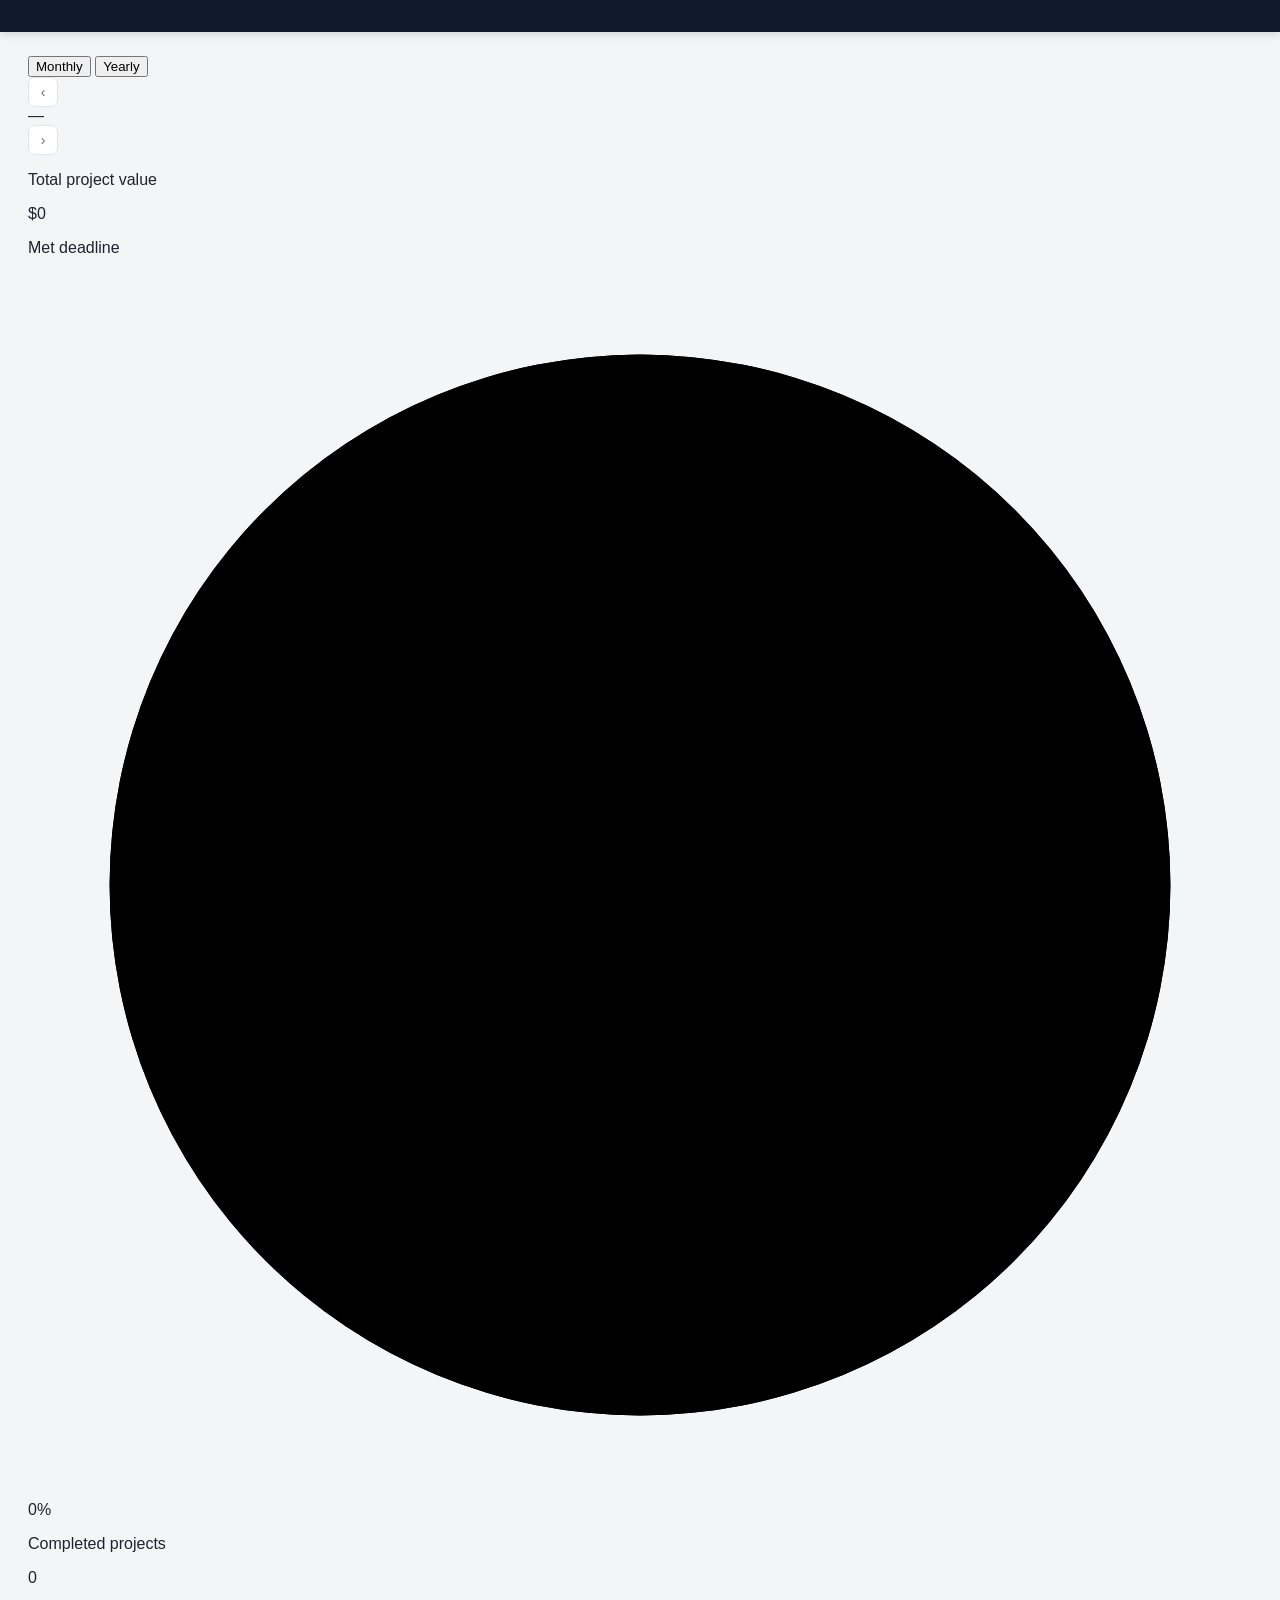
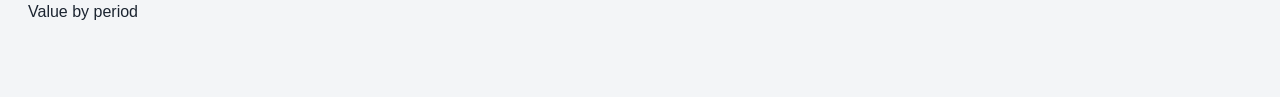
==== public/analytics.html @ de7d8cc8 "Create analytics.html" ====
<!DOCTYPE html>
<html lang="en">
<head>
<meta charset="UTF-8">
<meta name="viewport" content="width=device-width, initial-scale=1.0">
<title>Analytics — Site Control</title>
<link rel="stylesheet" href="style.css">
</head>
<body data-page="analytics">

<header class="topbar" id="headerRoot"></header>

<main class="analytics-main">

  <div class="analytics-controls">
    <div class="segmented">
      <button class="segmented-btn active" data-scope="month">Monthly</button>
      <button class="segmented-btn" data-scope="year">Yearly</button>
    </div>
    <div class="period-nav">
      <button id="btnPrev" class="icon-btn" title="Previous">‹</button>
      <span id="periodLabel" class="period-label">—</span>
      <button id="btnNext" class="icon-btn" title="Next">›</button>
    </div>
  </div>

  <div class="analytics-headline">
    <div class="headline-card">
      <p class="headline-label">Total project value</p>
      <p class="headline-number" id="numValue">$0</p>
    </div>
    <div class="headline-card">
      <p class="headline-label">Met deadline</p>
      <div class="ring-wrap">
        <svg viewBox="0 0 120 120" class="ring-svg">
          <circle cx="60" cy="60" r="52" class="ring-bg"></circle>
          <circle cx="60" cy="60" r="52" class="ring-fg" id="ringFg"></circle>
        </svg>
        <span class="ring-number" id="numPercent">0%</span>
      </div>
    </div>
    <div class="headline-card">
      <p class="headline-label">Completed projects</p>
      <p class="headline-number" id="numCount">0</p>
    </div>
  </div>

  <div class="chart-card">
    <p class="chart-title" id="chartTitle">Value by period</p>
    <div class="bar-chart" id="barChart"></div>
  </div>

</main>

<footer id="footerRoot" class="site-footer"></footer>

<script src="common.js"></script>
<script src="analytics.js"></script>
</body>
</html>
---- public/style.css ----
:root{
  --navy: #0F1B2D;
  --navy-2: #16273F;
  --teal: #0E7C86;
  --teal-dark: #0A5F67;
  --bg: #F3F5F7;
  --card: #FFFFFF;
  --border: #E1E4E9;
  --text: #1B2430;
  --muted: #6B7480;
  --green: #1E9E5A;
  --green-dark: #157A45;
  --red: #D64545;
  --red-dark: #AC3434;
  --orange: #F0A202;
  --danger: #E23D3D;
  --mono: 'JetBrains Mono', 'SFMono-Regular', Consolas, monospace;
}

*{box-sizing:border-box;}
html,body{margin:0;padding:0;}
body{
  background:var(--bg);
  color:var(--text);
  font-family:'Inter', -apple-system, BlinkMacSystemFont, 'Segoe UI', sans-serif;
  min-height:100vh;
}

/* ---------- topbar ---------- */
.topbar{
  background:var(--navy);
  color:#fff;
  display:flex;
  align-items:center;
  justify-content:space-between;
  padding:16px 28px;
  position:sticky;
  top:0;
  z-index:20;
  box-shadow:0 2px 10px rgba(0,0,0,.15);
}
.topbar-left{display:flex; align-items:center; gap:14px;}
.topbar-mark{
  width:38px; height:38px;
  border-radius:9px;
  background:linear-gradient(135deg, var(--teal), var(--teal-dark));
  display:flex; align-items:center; justify-content:center;
  font-weight:700; font-size:13px; letter-spacing:.5px;
}
.topbar h1{margin:0; font-size:18px; font-weight:600;}
.topbar-sub{margin:0; font-size:12.5px; color:#9FB0C3;}

/* ---------- buttons (general) ---------- */
.btn{
  font-family:inherit;
  font-size:13.5px;
  font-weight:600;
  padding:9px 18px;
  border-radius:8px;
  border:1px solid transparent;
  cursor:pointer;
  transition:transform .06s ease, box-shadow .15s ease, background .15s ease;
}
.btn:active{transform:translateY(1px);}
.btn-primary{
  background:linear-gradient(180deg, #12939F, var(--teal-dark));
  color:#fff;
  box-shadow:0 2px 0 rgba(0,0,0,.15), 0 4px 10px rgba(14,124,134,.35);
}
.btn-primary:hover{filter:brightness(1.06);}
.btn-ghost{
  background:#fff;
  color:var(--text);
  border-color:var(--border);
}
.btn-ghost:hover{background:#F7F8FA;}
.btn-danger-ghost{
  background:#fff;
  color:var(--danger);
  border-color:#F3C6C6;
}
.btn-danger-ghost:hover{background:#FFF3F3;}

/* ---------- table ---------- */
main{padding:24px 28px 60px;}
.table-wrap{
  background:var(--card);
  border:1px solid var(--border);
  border-radius:12px;
  overflow-x:auto;
  box-shadow:0 1px 3px rgba(16,24,40,.04);
}
table{border-collapse:collapse; width:100%; min-width:1180px;}
thead th{
  text-align:left;
  font-size:11.5px;
  font-weight:700;
  color:var(--muted);
  letter-spacing:.02em;
  padding:12px 14px;
  border-bottom:1px solid var(--border);
  background:#FAFBFC;
  white-space:nowrap;
}
tbody td{
  padding:12px 14px;
  border-bottom:1px solid var(--border);
  font-size:13.5px;
  vertical-align:middle;
}
tbody tr:last-child td{border-bottom:none;}
tbody tr:hover{background:#FAFBFD;}
.col-address{max-width:220px;}
.col-comment{max-width:220px;}
.cell-truncate{
  overflow:hidden; text-overflow:ellipsis; white-space:nowrap; display:block; max-width:220px;
}
.mono{font-family:var(--mono); font-variant-numeric:tabular-nums;}

.stage-pill{
  display:inline-block;
  padding:3px 10px;
  border-radius:20px;
  font-size:11.5px;
  font-weight:600;
  background:#EAF1FB;
  color:#2B5B9E;
  white-space:nowrap;
}

/* remaining-time cell colour states */
.remain-cell{
  font-family:var(--mono);
  font-weight:600;
  font-size:13px;
  padding:5px 9px;
  border-radius:6px;
  display:inline-block;
  white-space:nowrap;
}
.remain-ok{background:transparent; color:var(--text);}
.remain-warn{background:#FDEBC8; color:#8A5A00;}
.remain-danger{background:#FBD3D3; color:#8C1F1F;}
.remain-overdue{background:var(--danger); color:#fff;}
.remain-na{color:var(--muted);}

/* status text */
.status-text{font-size:12.5px; font-weight:600;}
.status-running{color:var(--green-dark);}
.status-hold{color:var(--red-dark);}
.status-overdue{color:var(--danger);}
.status-muted{color:var(--muted);}

/* ---------- start / hold toggle buttons ---------- */
.action-pair{display:flex; gap:8px;}
.toggle-btn{
  width:64px;
  padding:7px 0;
  font-size:11.5px;
  font-weight:700;
  letter-spacing:.02em;
  border-radius:7px;
  cursor:pointer;
  border:1px solid transparent;
  transition:transform .06s ease, box-shadow .15s ease, filter .15s ease;
  text-transform:uppercase;
}
.toggle-btn:active{transform:translateY(1px);}

.btn-start{
  background:#E7F5EC;
  color:#1E9E5A;
  border-color:#BFE6CC;
}
.btn-start.active{
  background:linear-gradient(180deg, #27B96A, var(--green-dark));
  color:#fff;
  box-shadow:0 2px 0 rgba(0,0,0,.15), 0 0 0 3px rgba(30,158,90,.18);
}
.btn-hold{
  background:#FBEAEA;
  color:#D64545;
  border-color:#F3C6C6;
}
.btn-hold.active{
  background:linear-gradient(180deg, #E75454, var(--red-dark));
  color:#fff;
  box-shadow:0 2px 0 rgba(0,0,0,.15), 0 0 0 3px rgba(214,69,69,.18);
}

.row-actions{display:flex; gap:6px; justify-content:flex-end;}
.icon-btn{
  width:30px; height:30px;
  border-radius:7px;
  border:1px solid var(--border);
  background:#fff;
  cursor:pointer;
  display:flex; align-items:center; justify-content:center;
  font-size:14px;
  color:var(--muted);
  transition:background .15s ease, color .15s ease;
}
.icon-btn:hover{background:#F0F2F5; color:var(--text);}

.error-banner{
  position:fixed;
  top:0; left:0; right:0;
  background:var(--danger);
  color:#fff;
  text-align:center;
  font-size:13px;
  font-weight:600;
  padding:9px;
  z-index:200;
  display:none;
}

.empty-state{
  text-align:center;
  color:var(--muted);
  padding:40px 20px;
  font-size:14px;
}

/* ---------- modals ---------- */
.modal-backdrop{
  display:none;
  position:fixed; inset:0;
  background:rgba(15,27,45,.45);
  align-items:center; justify-content:center;
  z-index:100;
  padding:20px;
}
.modal-backdrop.open{display:flex;}
.modal{
  background:#fff;
  border-radius:14px;
  width:100%;
  max-width:440px;
  max-height:88vh;
  overflow-y:auto;
  box-shadow:0 20px 60px rgba(15,27,45,.35);
}
.modal-wide{max-width:640px;}
.modal-head{
  display:flex; align-items:center; justify-content:space-between;
  padding:18px 22px;
  border-bottom:1px solid var(--border);
  position:sticky; top:0; background:#fff; z-index:2;
}
.modal-head h2{margin:0; font-size:16px; font-weight:700;}
.modal-close{
  background:none; border:none; font-size:22px; line-height:1;
  color:var(--muted); cursor:pointer; padding:4px;
}
.modal-close:hover{color:var(--text);}

form{padding:20px 22px;}
form label{
  display:block;
  font-size:12.5px;
  font-weight:600;
  color:var(--muted);
  margin-bottom:14px;
}
form input, form select, form textarea{
  display:block;
  width:100%;
  margin-top:6px;
  padding:9px 11px;
  font-size:13.5px;
  font-family:inherit;
  border:1px solid var(--border);
  border-radius:8px;
  color:var(--text);
  background:#fff;
}
form input:focus, form select:focus, form textarea:focus{
  outline:none;
  border-color:var(--teal);
  box-shadow:0 0 0 3px rgba(14,124,134,.15);
}
.modal-actions{
  display:flex; justify-content:flex-end; gap:10px; margin-top:6px;
}
.modal-actions-split{
  justify-content:space-between;
  align-items:center;
}

/* ---------- history modal ---------- */
.history-body{padding:20px 22px;}
.history-empty{color:var(--muted); font-size:13.5px; text-align:center; padding:30px 0;}
.history-item{
  display:flex; gap:12px;
  padding:10px 0;
  border-bottom:1px solid #F0F1F3;
}
.history-item:last-child{border-bottom:none;}
.history-dot{
  width:10px; height:10px; border-radius:50%;
  margin-top:4px; flex-shrink:0;
}
.dot-start{background:var(--green);}
.dot-hold{background:var(--red);}
.dot-comment{background:#7C9CDB;}
.dot-clear{background:#B7BDC6;}
.dot-created{background:var(--teal);}
.history-content{flex:1;}
.history-type{font-size:12.5px; font-weight:700;}
.history-time{font-size:11.5px; color:var(--muted); font-family:var(--mono);}
.history-detail{font-size:12.5px; color:var(--text); margin-top:2px;}

@media (max-width: 720px){
  .topbar{padding:14px 16px;}
  main{padding:16px;}
}
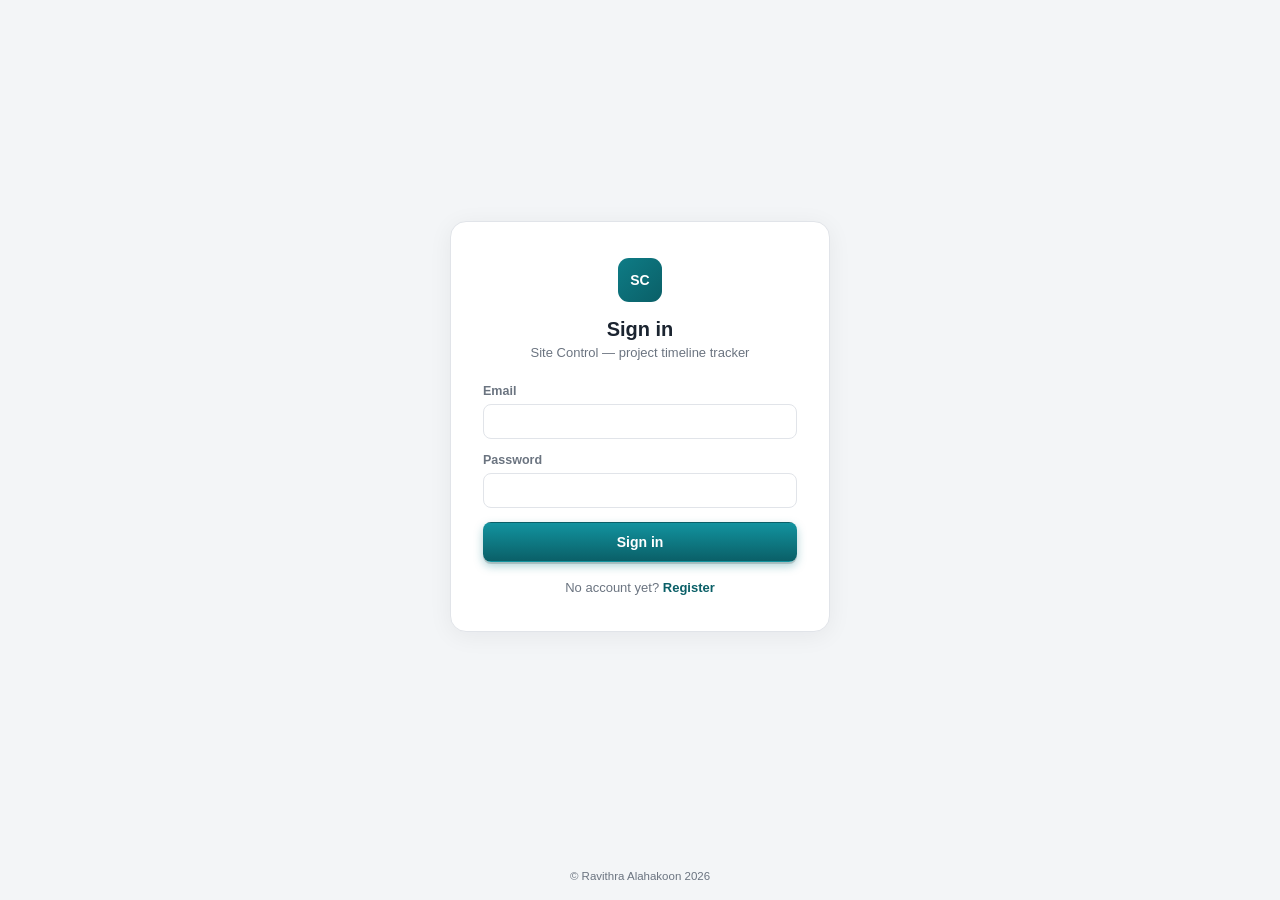
==== commit c3008ea5: "Update analytics.html" ====
--- a/public/analytics.html
+++ b/public/analytics.html
@@ -50,6 +50,23 @@
     <div class="bar-chart" id="barChart"></div>
   </div>
 
+  <div class="chart-card stage-chart-card">
+    <div class="stage-chart-head">
+      <p class="chart-title" style="margin:0;">Completion rate by stage</p>
+      <div class="segmented">
+        <button class="segmented-btn range-btn" data-months="6">6mo</button>
+        <button class="segmented-btn range-btn active" data-months="12">12mo</button>
+        <button class="segmented-btn range-btn" data-months="24">24mo</button>
+      </div>
+    </div>
+    <div class="stage-chart-body">
+      <div class="stage-chart-svg-wrap">
+        <svg id="stageChartSvg" viewBox="0 0 900 320" class="stage-line-svg" preserveAspectRatio="xMinYMid meet"></svg>
+      </div>
+      <div class="stage-toggles" id="stageToggles"></div>
+    </div>
+  </div>
+
 </main>
 
 <footer id="footerRoot" class="site-footer"></footer>
--- a/public/style.css
+++ b/public/style.css
@@ -24,6 +24,8 @@
   color:var(--text);
   font-family:'Inter', -apple-system, BlinkMacSystemFont, 'Segoe UI', sans-serif;
   min-height:100vh;
+  display:flex;
+  flex-direction:column;
 }
 
 /* ---------- topbar ---------- */
@@ -33,22 +35,45 @@
   display:flex;
   align-items:center;
   justify-content:space-between;
-  padding:16px 28px;
+  gap:20px;
+  padding:14px 28px;
   position:sticky;
   top:0;
   z-index:20;
   box-shadow:0 2px 10px rgba(0,0,0,.15);
-}
-.topbar-left{display:flex; align-items:center; gap:14px;}
+  flex-wrap:wrap;
+}
+.topbar-left{display:flex; align-items:center; gap:12px;}
 .topbar-mark{
-  width:38px; height:38px;
+  width:36px; height:36px;
   border-radius:9px;
   background:linear-gradient(135deg, var(--teal), var(--teal-dark));
   display:flex; align-items:center; justify-content:center;
   font-weight:700; font-size:13px; letter-spacing:.5px;
-}
-.topbar h1{margin:0; font-size:18px; font-weight:600;}
-.topbar-sub{margin:0; font-size:12.5px; color:#9FB0C3;}
+  flex-shrink:0;
+}
+.profile-block{display:flex; flex-direction:column; line-height:1.25;}
+.profile-email{font-size:12.5px; color:#DCE6F0; font-weight:600;}
+.link-btn{
+  background:none; border:none; padding:0;
+  font-size:11.5px; color:#9FB0C3; cursor:pointer; text-align:left;
+}
+.link-btn:hover{color:#fff; text-decoration:underline;}
+
+.topnav{display:flex; gap:6px;}
+.topnav-link{
+  color:#B9C6D6;
+  text-decoration:none;
+  font-size:13.5px;
+  font-weight:600;
+  padding:8px 14px;
+  border-radius:7px;
+  transition:background .15s ease, color .15s ease;
+}
+.topnav-link:hover{background:rgba(255,255,255,.08); color:#fff;}
+.topnav-link.active{background:rgba(14,124,134,.35); color:#fff;}
+
+.topbar-right{display:flex; align-items:center;}
 
 /* ---------- buttons (general) ---------- */
 .btn{
@@ -68,6 +93,7 @@
   box-shadow:0 2px 0 rgba(0,0,0,.15), 0 4px 10px rgba(14,124,134,.35);
 }
 .btn-primary:hover{filter:brightness(1.06);}
+.btn-block{width:100%; padding:11px 18px; font-size:14px;}
 .btn-ghost{
   background:#fff;
   color:var(--text);
@@ -81,8 +107,8 @@
 }
 .btn-danger-ghost:hover{background:#FFF3F3;}
 
-/* ---------- table ---------- */
-main{padding:24px 28px 60px;}
+/* ---------- main / table ---------- */
+main{padding:24px 28px 40px; flex:1;}
 .table-wrap{
   background:var(--card);
   border:1px solid var(--border);
@@ -128,6 +154,12 @@
   white-space:nowrap;
 }
 
+@keyframes rowFlash{
+  0%{background:#D8F3E2;}
+  100%{background:transparent;}
+}
+.row-flash td{animation:rowFlash 2.2s ease;}
+
 /* remaining-time cell colour states */
 .remain-cell{
   font-family:var(--mono);
@@ -144,7 +176,6 @@
 .remain-overdue{background:var(--danger); color:#fff;}
 .remain-na{color:var(--muted);}
 
-/* status text */
 .status-text{font-size:12.5px; font-weight:600;}
 .status-running{color:var(--green-dark);}
 .status-hold{color:var(--red-dark);}
@@ -166,22 +197,13 @@
   text-transform:uppercase;
 }
 .toggle-btn:active{transform:translateY(1px);}
-
-.btn-start{
-  background:#E7F5EC;
-  color:#1E9E5A;
-  border-color:#BFE6CC;
-}
+.btn-start{background:#E7F5EC; color:#1E9E5A; border-color:#BFE6CC;}
 .btn-start.active{
   background:linear-gradient(180deg, #27B96A, var(--green-dark));
   color:#fff;
   box-shadow:0 2px 0 rgba(0,0,0,.15), 0 0 0 3px rgba(30,158,90,.18);
 }
-.btn-hold{
-  background:#FBEAEA;
-  color:#D64545;
-  border-color:#F3C6C6;
-}
+.btn-hold{background:#FBEAEA; color:#D64545; border-color:#F3C6C6;}
 .btn-hold.active{
   background:linear-gradient(180deg, #E75454, var(--red-dark));
   color:#fff;
@@ -199,108 +221,71 @@
   font-size:14px;
   color:var(--muted);
   transition:background .15s ease, color .15s ease;
+  flex-shrink:0;
 }
 .icon-btn:hover{background:#F0F2F5; color:var(--text);}
-
-.error-banner{
-  position:fixed;
-  top:0; left:0; right:0;
-  background:var(--danger);
-  color:#fff;
-  text-align:center;
-  font-size:13px;
-  font-weight:600;
-  padding:9px;
-  z-index:200;
-  display:none;
-}
-
-.empty-state{
-  text-align:center;
-  color:var(--muted);
-  padding:40px 20px;
-  font-size:14px;
-}
+.icon-btn-close:hover{background:#E7F5EC; color:var(--green-dark); border-color:#BFE6CC;}
+.icon-btn-danger:hover{background:#FBEAEA; color:var(--danger); border-color:#F3C6C6;}
+
+.empty-state{text-align:center; color:var(--muted); padding:40px 20px; font-size:14px;}
+
+/* ---------- Completed page ---------- */
+.col-value{white-space:nowrap;}
+.row-on-time td{background:#EAF7EF;}
+.row-late td{background:#FCEAEA;}
+.badge{
+  display:inline-block; padding:3px 10px; border-radius:20px;
+  font-size:11.5px; font-weight:700;
+}
+.badge-good{background:#CDEFDA; color:#157A45;}
+.badge-bad{background:#F7CFCF; color:#8C1F1F;}
+.value-cell{display:flex; align-items:center; gap:8px; white-space:nowrap;}
+.value-display{font-family:var(--mono); font-weight:600;}
+.value-input{
+  width:110px; padding:5px 8px; border:1px solid var(--teal); border-radius:6px;
+  font-family:var(--mono); font-size:13px;
+}
+.value-save-btn:hover{background:#E7F5EC; color:var(--green-dark);}
+.value-cancel-btn:hover{background:#FBEAEA; color:var(--danger);}
 
 /* ---------- modals ---------- */
 .modal-backdrop{
-  display:none;
-  position:fixed; inset:0;
-  background:rgba(15,27,45,.45);
-  align-items:center; justify-content:center;
-  z-index:100;
-  padding:20px;
+  display:none; position:fixed; inset:0; background:rgba(15,27,45,.45);
+  align-items:center; justify-content:center; z-index:100; padding:20px;
 }
 .modal-backdrop.open{display:flex;}
 .modal{
-  background:#fff;
-  border-radius:14px;
-  width:100%;
-  max-width:440px;
-  max-height:88vh;
-  overflow-y:auto;
-  box-shadow:0 20px 60px rgba(15,27,45,.35);
+  background:#fff; border-radius:14px; width:100%; max-width:440px;
+  max-height:88vh; overflow-y:auto; box-shadow:0 20px 60px rgba(15,27,45,.35);
 }
 .modal-wide{max-width:640px;}
 .modal-head{
   display:flex; align-items:center; justify-content:space-between;
-  padding:18px 22px;
-  border-bottom:1px solid var(--border);
+  padding:18px 22px; border-bottom:1px solid var(--border);
   position:sticky; top:0; background:#fff; z-index:2;
 }
 .modal-head h2{margin:0; font-size:16px; font-weight:700;}
-.modal-close{
-  background:none; border:none; font-size:22px; line-height:1;
-  color:var(--muted); cursor:pointer; padding:4px;
-}
+.modal-close{background:none; border:none; font-size:22px; line-height:1; color:var(--muted); cursor:pointer; padding:4px;}
 .modal-close:hover{color:var(--text);}
+.modal-note{font-size:13px; color:var(--muted); margin:0 0 16px;}
 
 form{padding:20px 22px;}
-form label{
-  display:block;
-  font-size:12.5px;
-  font-weight:600;
-  color:var(--muted);
-  margin-bottom:14px;
-}
+form label{display:block; font-size:12.5px; font-weight:600; color:var(--muted); margin-bottom:14px;}
 form input, form select, form textarea{
-  display:block;
-  width:100%;
-  margin-top:6px;
-  padding:9px 11px;
-  font-size:13.5px;
-  font-family:inherit;
-  border:1px solid var(--border);
-  border-radius:8px;
-  color:var(--text);
-  background:#fff;
+  display:block; width:100%; margin-top:6px; padding:9px 11px; font-size:13.5px;
+  font-family:inherit; border:1px solid var(--border); border-radius:8px; color:var(--text); background:#fff;
 }
 form input:focus, form select:focus, form textarea:focus{
-  outline:none;
-  border-color:var(--teal);
-  box-shadow:0 0 0 3px rgba(14,124,134,.15);
-}
-.modal-actions{
-  display:flex; justify-content:flex-end; gap:10px; margin-top:6px;
-}
-.modal-actions-split{
-  justify-content:space-between;
-  align-items:center;
-}
-
-/* ---------- history modal ---------- */
+  outline:none; border-color:var(--teal); box-shadow:0 0 0 3px rgba(14,124,134,.15);
+}
+.modal-actions{display:flex; justify-content:flex-end; gap:10px; margin-top:6px;}
+.modal-actions-split{justify-content:space-between; align-items:center;}
+
 .history-body{padding:20px 22px;}
 .history-empty{color:var(--muted); font-size:13.5px; text-align:center; padding:30px 0;}
-.history-item{
-  display:flex; gap:12px;
-  padding:10px 0;
-  border-bottom:1px solid #F0F1F3;
-}
+.history-item{display:flex; gap:12px; padding:10px 0; border-bottom:1px solid #F0F1F3;}
 .history-item:last-child{border-bottom:none;}
-.history-dot{
-  width:10px; height:10px; border-radius:50%;
-  margin-top:4px; flex-shrink:0;
-}
+.history-dot{width:10px; height:10px; border-radius:50%; margin-top:4px; flex-shrink:0;}
 .dot-start{background:var(--green);}
 .dot-hold{background:var(--red);}
 .dot-comment{background:#7C9CDB;}
@@ -311,7 +296,101 @@
 .history-time{font-size:11.5px; color:var(--muted); font-family:var(--mono);}
 .history-detail{font-size:12.5px; color:var(--text); margin-top:2px;}
 
+/* ---------- auth pages ---------- */
+.auth-body{align-items:center; justify-content:center;}
+.auth-wrap{flex:1; display:flex; align-items:center; justify-content:center; padding:24px; width:100%;}
+.auth-card{
+  background:#fff; border:1px solid var(--border); border-radius:16px;
+  padding:36px 32px; width:100%; max-width:380px; text-align:center;
+  box-shadow:0 4px 24px rgba(16,24,40,.06);
+}
+.auth-mark{
+  width:44px; height:44px; margin:0 auto 16px; border-radius:11px;
+  background:linear-gradient(135deg, var(--teal), var(--teal-dark));
+  color:#fff; display:flex; align-items:center; justify-content:center;
+  font-weight:700; font-size:14px;
+}
+.auth-card h1{margin:0 0 4px; font-size:20px;}
+.auth-sub{margin:0 0 24px; font-size:13px; color:var(--muted);}
+.auth-card form{padding:0; text-align:left;}
+.auth-error{
+  background:#FBEAEA; color:#8C1F1F; font-size:12.5px; padding:10px 12px;
+  border-radius:8px; margin-bottom:16px; text-align:left;
+}
+.auth-switch{margin:18px 0 0; font-size:13px; color:var(--muted);}
+.auth-switch a{color:var(--teal-dark); font-weight:600; text-decoration:none;}
+.auth-switch a:hover{text-decoration:underline;}
+
+/* ---------- footer ---------- */
+.site-footer{
+  text-align:center; padding:18px 20px; color:var(--muted); font-size:11.5px;
+}
+.site-footer p{margin:0;}
+
+/* ---------- error banner ---------- */
+.error-banner{
+  position:fixed; top:0; left:0; right:0; background:var(--danger); color:#fff;
+  text-align:center; font-size:13px; font-weight:600; padding:9px; z-index:200; display:none;
+}
+
+/* ---------- analytics page ---------- */
+.analytics-main{max-width:960px; margin:0 auto; padding:32px 24px 40px;}
+.analytics-controls{
+  display:flex; align-items:center; justify-content:space-between; flex-wrap:wrap; gap:16px; margin-bottom:28px;
+}
+.segmented{
+  display:inline-flex; background:#fff; border:1px solid var(--border); border-radius:9px; padding:3px;
+}
+.segmented-btn{
+  border:none; background:none; padding:7px 16px; font-size:13px; font-weight:600;
+  color:var(--muted); border-radius:7px; cursor:pointer; transition:background .15s ease, color .15s ease;
+}
+.segmented-btn.active{background:var(--navy); color:#fff;}
+.period-nav{display:flex; align-items:center; gap:10px;}
+.period-label{font-size:14px; font-weight:700; min-width:140px; text-align:center;}
+
+.analytics-headline{
+  display:grid; grid-template-columns:1.3fr 1fr 1fr; gap:18px; margin-bottom:28px;
+}
+.headline-card{
+  background:#fff; border:1px solid var(--border); border-radius:14px;
+  padding:24px; text-align:center; box-shadow:0 1px 3px rgba(16,24,40,.04);
+}
+.headline-label{margin:0 0 10px; font-size:12px; font-weight:700; color:var(--muted); text-transform:uppercase; letter-spacing:.03em;}
+.headline-number{
+  margin:0; font-size:36px; font-weight:800; font-family:var(--mono); color:var(--navy); font-variant-numeric:tabular-nums;
+}
+.ring-wrap{position:relative; width:120px; height:120px; margin:0 auto;}
+.ring-svg{width:120px; height:120px; transform:rotate(-90deg);}
+.ring-bg{fill:none; stroke:#EDEFF2; stroke-width:10;}
+.ring-fg{fill:none; stroke:var(--teal); stroke-width:10; stroke-linecap:round;}
+.ring-number{
+  position:absolute; inset:0; display:flex; align-items:center; justify-content:center;
+  font-size:24px; font-weight:800; font-family:var(--mono); color:var(--navy);
+}
+
+.chart-card{
+  background:#fff; border:1px solid var(--border); border-radius:14px; padding:24px;
+  box-shadow:0 1px 3px rgba(16,24,40,.04);
+}
+.chart-title{margin:0 0 20px; font-size:13px; font-weight:700; color:var(--muted); text-transform:uppercase; letter-spacing:.03em;}
+.bar-chart{
+  display:flex; align-items:flex-end; gap:14px; height:220px; padding-top:20px;
+}
+.bar-col{flex:1; display:flex; flex-direction:column; align-items:center; height:100%; justify-content:flex-end;}
+.bar-value{font-size:10.5px; font-weight:700; color:var(--navy); margin-bottom:4px; font-family:var(--mono); white-space:nowrap;}
+.bar-track{
+  width:100%; max-width:38px; flex:1; display:flex; align-items:flex-end;
+  background:#F3F5F7; border-radius:6px 6px 0 0; overflow:hidden;
+}
+.bar-fill{
+  width:100%; background:linear-gradient(180deg, #12939F, var(--teal-dark));
+  border-radius:6px 6px 0 0; transition:height 0.8s cubic-bezier(.22,.68,0,1.01);
+}
+.bar-label{margin-top:8px; font-size:10.5px; color:var(--muted); font-weight:600; white-space:nowrap;}
+
 @media (max-width: 720px){
-  .topbar{padding:14px 16px;}
+  .topbar{padding:12px 16px;}
   main{padding:16px;}
-}
+  .analytics-headline{grid-template-columns:1fr;}
+}
